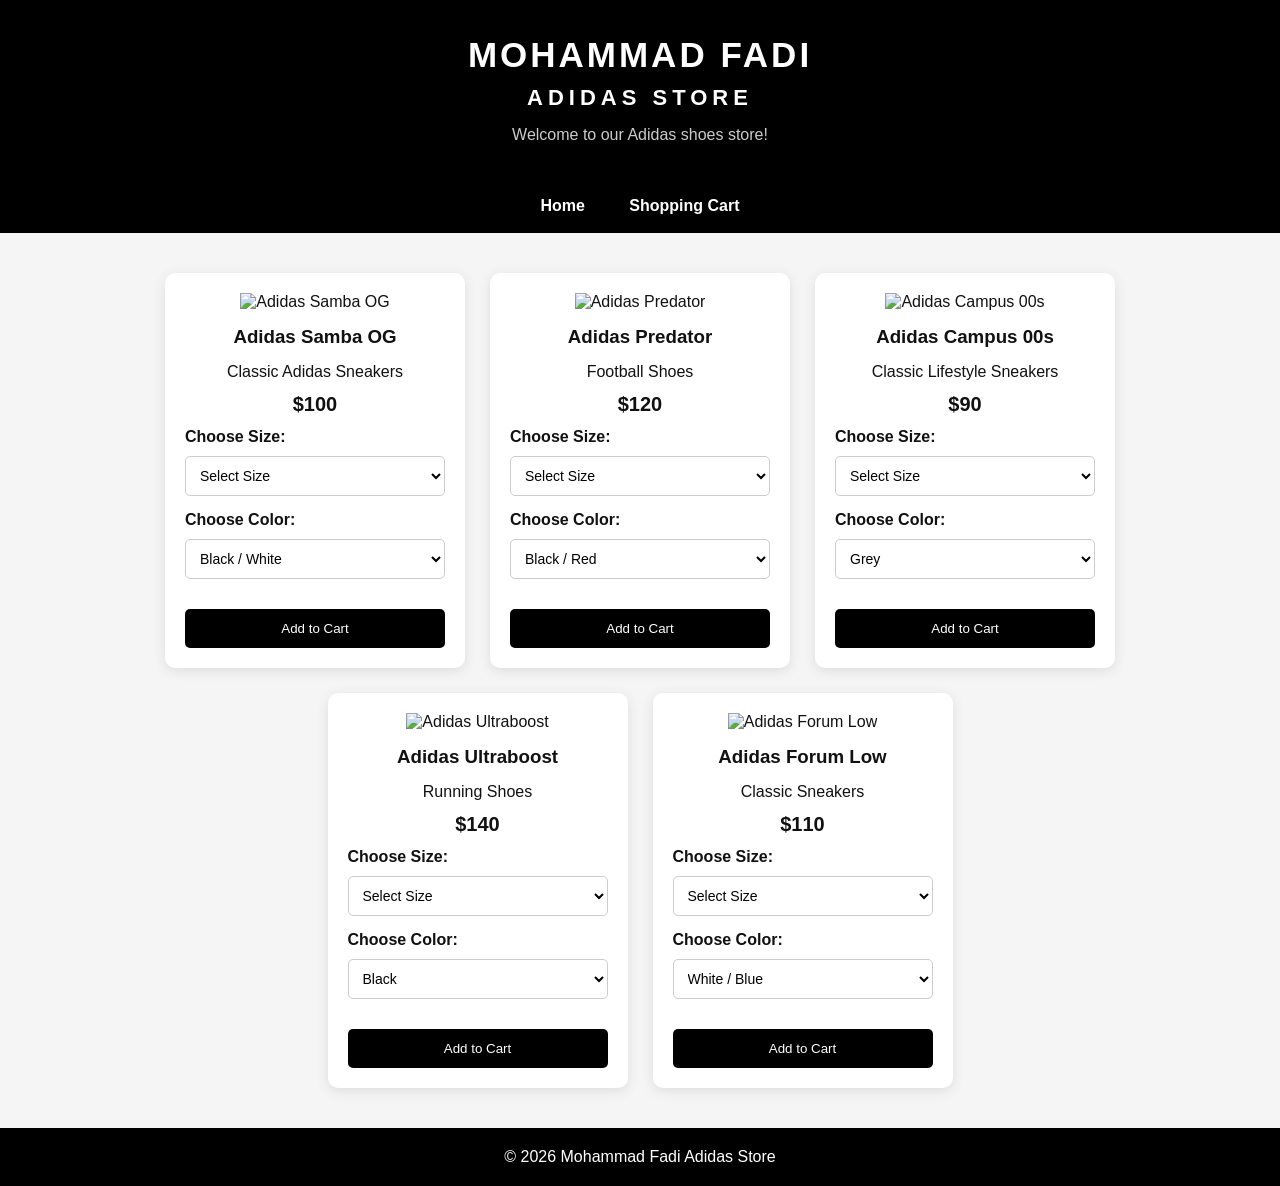
==== index.html @ 29129f7d "Add files via upload" ====
<!DOCTYPE html>
<html lang="en">
<head>
    <meta charset="UTF-8">
    <meta name="viewport" content="width=device-width, initial-scale=1.0">

    <title>Mohammad Fadi - Adidas Store</title>

    <link rel="stylesheet" href="style.css">
</head>

<body>

    <header>
        <h1>MOHAMMAD FADI</h1>
        <h2>ADIDAS STORE</h2>
        <p>Welcome to our Adidas shoes store!</p>
    </header>

    <nav>
        <a href="index.html">Home</a>
        <a href="cart.html">Shopping Cart</a>
    </nav>

    <main class="products">

        <div class="product">
            <img src="images/samba-1.jpg" alt="Adidas Samba OG">
            <h3>Adidas Samba OG</h3>
            <p>Classic Adidas Sneakers</p>
            <p class="price">$100</p>

            <label>Choose Size:</label>
            <select>
                <option>Select Size</option>
                <option>36</option>
                <option>37</option>
                <option>38</option>
                <option>39</option>
                <option>40</option>
                <option>41</option>
                <option>42</option>
                <option>43</option>
                <option>44</option>
            </select>

            <label>Choose Color:</label>
            <select>
                <option>Black / White</option>
                <option>White / Black</option>
            </select>

            <button>Add to Cart</button>
        </div>

        <div class="product">
            <img src="images/predator-1.jpg" alt="Adidas Predator">
            <h3>Adidas Predator</h3>
            <p>Football Shoes</p>
            <p class="price">$120</p>

            <label>Choose Size:</label>
            <select>
                <option>Select Size</option>
                <option>36</option>
                <option>37</option>
                <option>38</option>
                <option>39</option>
                <option>40</option>
                <option>41</option>
                <option>42</option>
                <option>43</option>
                <option>44</option>
            </select>

            <label>Choose Color:</label>
            <select>
                <option>Black / Red</option>
                <option>White / Black</option>
            </select>

            <button>Add to Cart</button>
        </div>

        <div class="product">
            <img src="images/campus-1.jpg" alt="Adidas Campus 00s">
            <h3>Adidas Campus 00s</h3>
            <p>Classic Lifestyle Sneakers</p>
            <p class="price">$90</p>

            <label>Choose Size:</label>
            <select>
                <option>Select Size</option>
                <option>36</option>
                <option>37</option>
                <option>38</option>
                <option>39</option>
                <option>40</option>
                <option>41</option>
                <option>42</option>
                <option>43</option>
                <option>44</option>
            </select>

            <label>Choose Color:</label>
            <select>
                <option>Grey</option>
                <option>Black</option>
                <option>Blue</option>
            </select>

            <button>Add to Cart</button>
        </div>

        <div class="product">
            <img src="images/ultraboost-1.jpg" alt="Adidas Ultraboost">
            <h3>Adidas Ultraboost</h3>
            <p>Running Shoes</p>
            <p class="price">$140</p>

            <label>Choose Size:</label>
            <select>
                <option>Select Size</option>
                <option>36</option>
                <option>37</option>
                <option>38</option>
                <option>39</option>
                <option>40</option>
                <option>41</option>
                <option>42</option>
                <option>43</option>
                <option>44</option>
            </select>

            <label>Choose Color:</label>
            <select>
                <option>Black</option>
                <option>White</option>
                <option>Grey</option>
            </select>

            <button>Add to Cart</button>
        </div>

        <div class="product">
            <img src="images/forum-1.jpg" alt="Adidas Forum Low">
            <h3>Adidas Forum Low</h3>
            <p>Classic Sneakers</p>
            <p class="price">$110</p>

            <label>Choose Size:</label>
            <select>
                <option>Select Size</option>
                <option>36</option>
                <option>37</option>
                <option>38</option>
                <option>39</option>
                <option>40</option>
                <option>41</option>
                <option>42</option>
                <option>43</option>
                <option>44</option>
            </select>

            <label>Choose Color:</label>
            <select>
                <option>White / Blue</option>
                <option>Black / White</option>
                <option>White / Red</option>
            </select>

            <button>Add to Cart</button>
        </div>

    </main>

    <footer>
        <p>© 2026 Mohammad Fadi Adidas Store</p>
    </footer>

</body>
</html>
---- style.css ----
* {
    margin: 0;
    padding: 0;
    box-sizing: border-box;
}

body {
    font-family: Arial, sans-serif;
    background-color: #f5f5f5;
    color: #111;
}

header {
    background-color: #000;
    color: white;
    text-align: center;
    padding: 35px 20px;
}

header h1 {
    font-size: 35px;
    letter-spacing: 3px;
}

header h2 {
    margin-top: 10px;
    font-size: 22px;
    letter-spacing: 5px;
}

header p {
    margin-top: 15px;
    color: #ccc;
}

nav {
    background-color: white;
    padding: 18px;
    text-align: center;
}

nav a {
    color: black;
    text-decoration: none;
    margin: 15px;
    font-weight: bold;
}

.products {
    display: flex;
    justify-content: center;
    flex-wrap: wrap;
    gap: 25px;
    padding: 40px 20px;
}

.product {
    background-color: white;
    width: 300px;
    padding: 20px;
    text-align: center;
    border-radius: 10px;
    box-shadow: 0 3px 12px #ddd;
}

.product img {
    width: 100%;
    height: 230px;
    object-fit: contain;
}

.product h3 {
    margin: 15px 0;
}

.price {
    font-size: 20px;
    font-weight: bold;
    margin: 12px;
}

button {
    background-color: black;
    color: white;
    border: none;
    padding: 12px 25px;
    cursor: pointer;
    border-radius: 5px;
}

footer {
    background-color: black;
    color: white;
    text-align: center;
    padding: 20px;
}
.product-gallery {
    display: flex;
    gap: 5px;
}


.product-gallery {
    display: flex;
    gap: 10px;
    overflow-x: auto;
    scroll-snap-type: x mandatory;
    scroll-behavior: smooth;
    width: 100%;
    direction: ltr;
}

.product-gallery img {
    flex: 0 0 100%;
    width: 100%;
    height: 230px;
    object-fit: contain;
    scroll-snap-align: start;
}

.product-gallery::-webkit-scrollbar {
    height: 6px;
}

.product-gallery::-webkit-scrollbar-thumb {
    background: #888;
    border-radius: 10px;
}

.product select {
    display: block;
    width: 100%;
    padding: 10px;
    margin: 10px 0 15px;
    border: 1px solid #ccc;
    border-radius: 5px;
    background: white;
    font-size: 14px;
}

.product label {
    display: block;
    text-align: left;
    font-weight: bold;
    margin-top: 12px;
}

.product button {
    width: 100%;
    margin-top: 15px;
}
nav {
    background-color: black;
    padding: 18px;
    text-align: center;
}

nav a {
    color: white;
    text-decoration: none;
    margin: 0 20px;
    font-size: 16px;
    font-weight: bold;
}

nav a:hover {
    color: #cccccc;
}
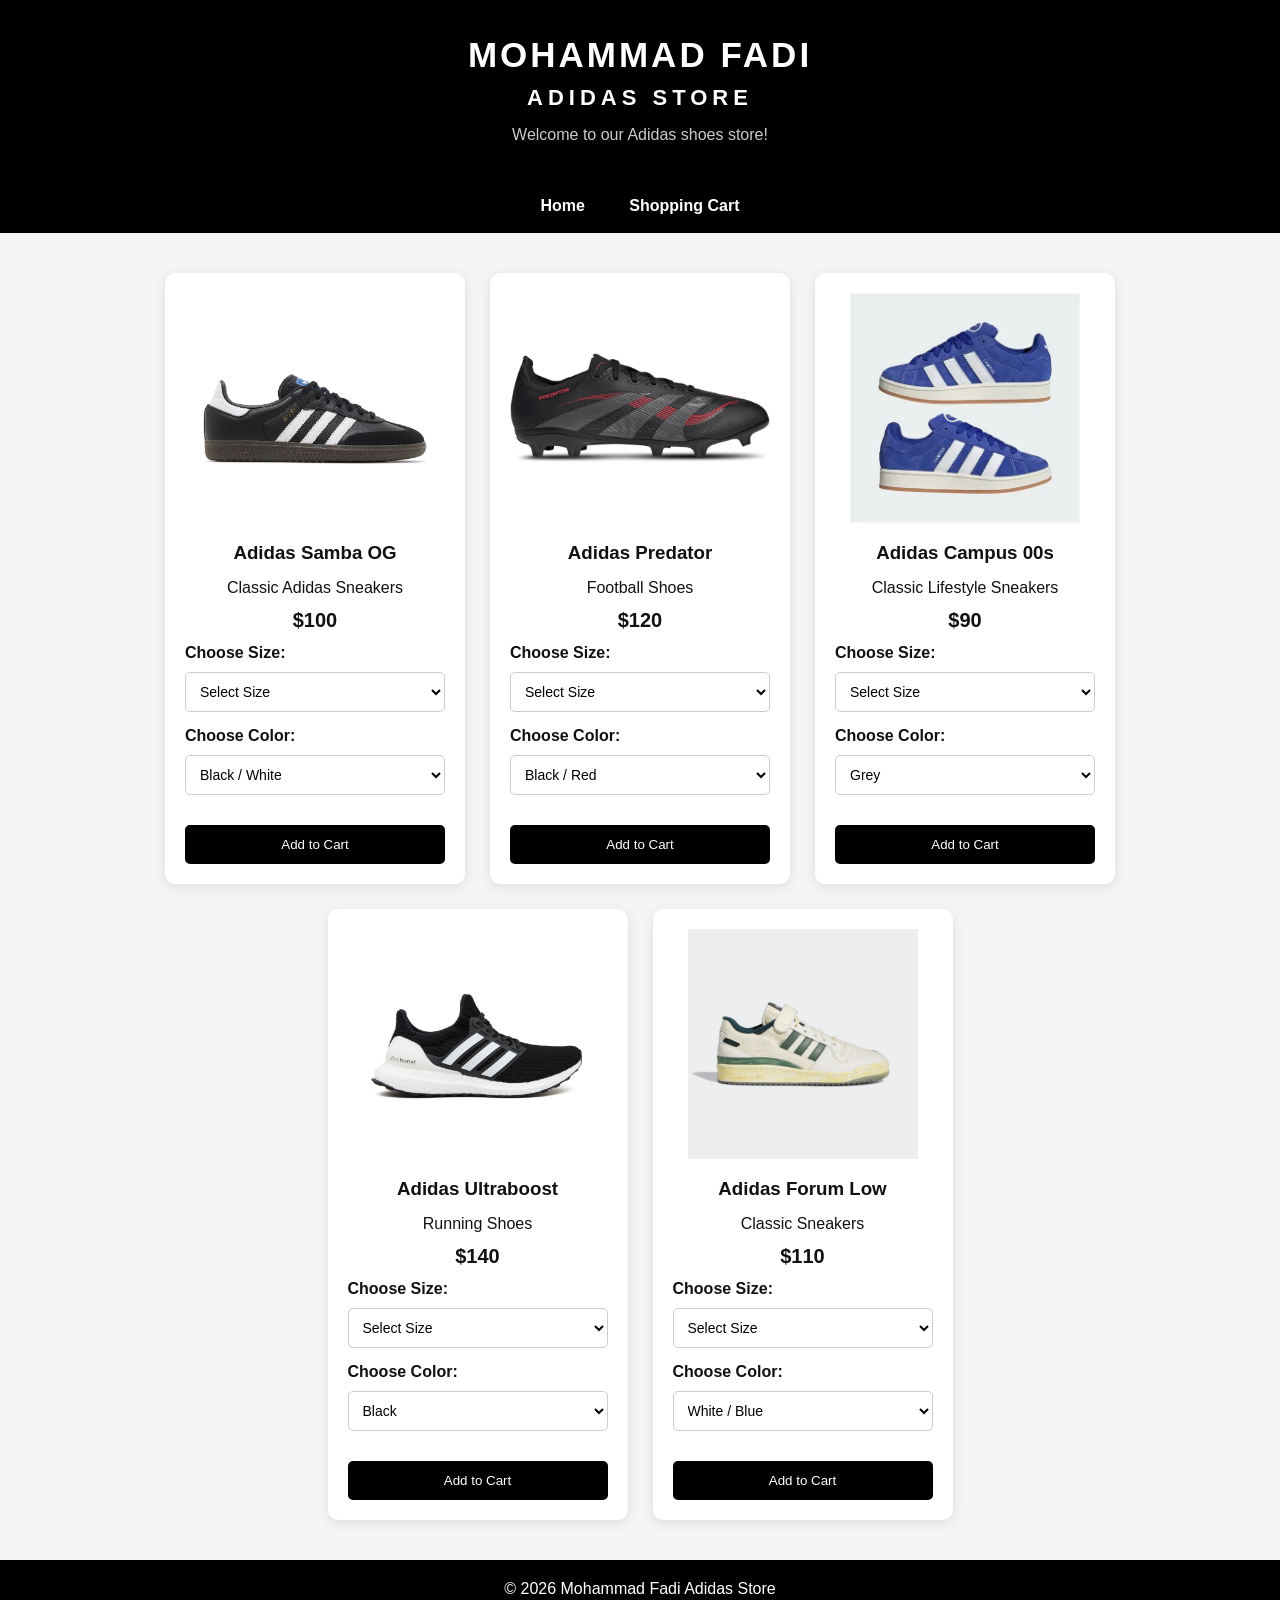
==== commit f9dc8942: "Update index.html" ====
--- a/index.html
+++ b/index.html
@@ -27,7 +27,7 @@
     <main class="products">
 
         <div class="product">
-            <img src="images/samba-1.jpg" alt="Adidas Samba OG">
+            <img src="samba-1.jpg">
             <h3>Adidas Samba OG</h3>
             <p>Classic Adidas Sneakers</p>
             <p class="price">$100</p>
@@ -56,7 +56,7 @@
         </div>
 
         <div class="product">
-            <img src="images/predator-1.jpg" alt="Adidas Predator">
+           <img src="predator-1.jpg">
             <h3>Adidas Predator</h3>
             <p>Football Shoes</p>
             <p class="price">$120</p>
@@ -85,7 +85,7 @@
         </div>
 
         <div class="product">
-            <img src="images/campus-1.jpg" alt="Adidas Campus 00s">
+          <img src="campus-1.jpg">
             <h3>Adidas Campus 00s</h3>
             <p>Classic Lifestyle Sneakers</p>
             <p class="price">$90</p>
@@ -115,7 +115,7 @@
         </div>
 
         <div class="product">
-            <img src="images/ultraboost-1.jpg" alt="Adidas Ultraboost">
+           <img src="ultraboost-1.jpg">
             <h3>Adidas Ultraboost</h3>
             <p>Running Shoes</p>
             <p class="price">$140</p>
@@ -145,7 +145,7 @@
         </div>
 
         <div class="product">
-            <img src="images/forum-1.jpg" alt="Adidas Forum Low">
+          <img src="forum-1.jpg">
             <h3>Adidas Forum Low</h3>
             <p>Classic Sneakers</p>
             <p class="price">$110</p>
